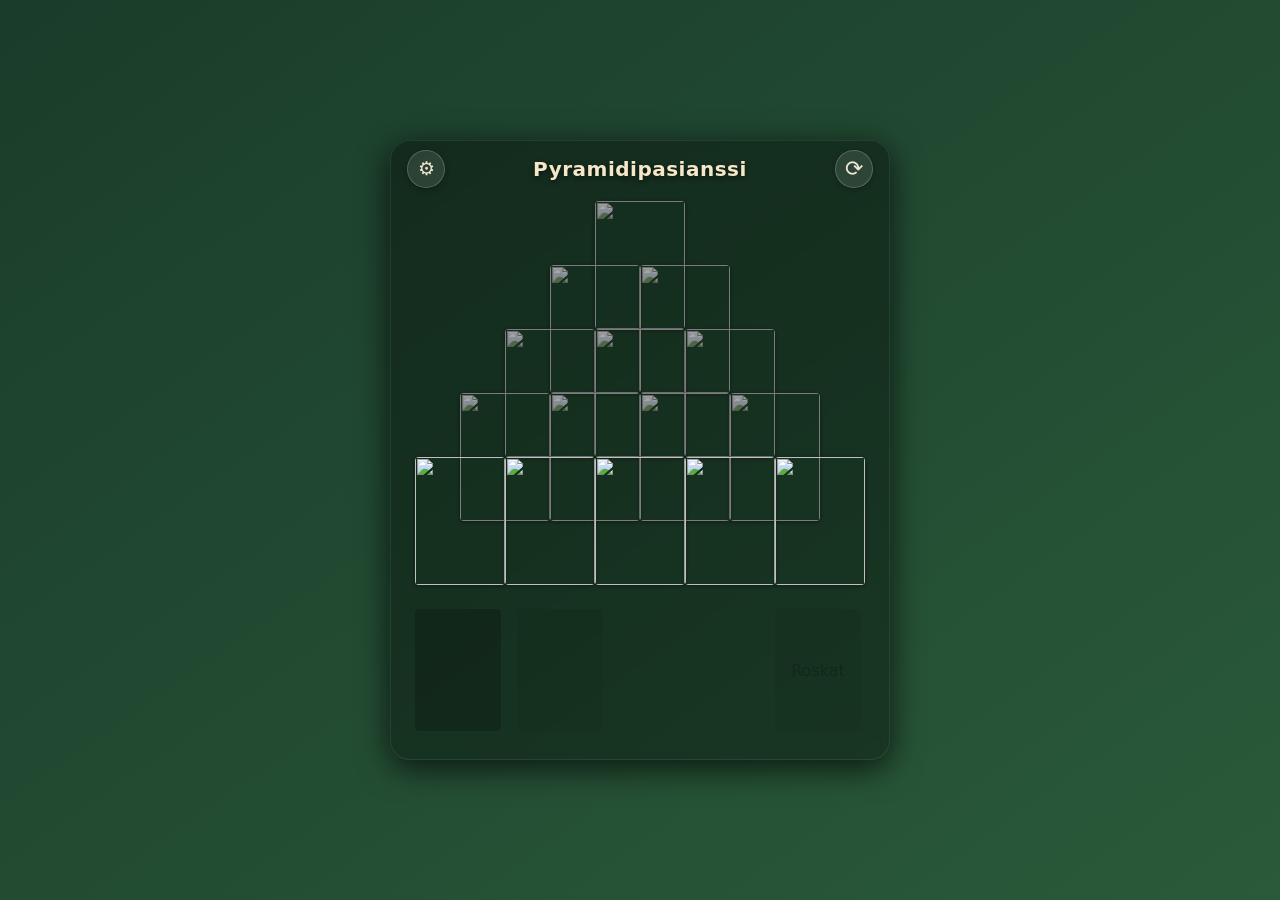
==== pyramid.html @ 2073470f "Rename index.html to pyramid.html" ====
<!-- index.html -->
<!DOCTYPE html>
<html lang="fi">
<head>
  <meta charset="UTF-8" />
  <meta name="viewport" content="width=device-width, initial-scale=1.0, maximum-scale=1.0, user-scalable=no" />
  <meta http-equiv="Content-Security-Policy" content="img-src 'self' data: https://deckofcardsapi.com;">
  <title>Pyramidipasianssi</title>
  <link rel="stylesheet" href="css/styles.css" />
</head>
<body>
  <div id="app">
    <header>
      <button id="settings-btn" title="Asetukset">⚙</button>
      <h1>Pyramidipasianssi</h1>
      <button id="new-game-btn" title="Uusi peli">⟳</button>
    </header>

    <main>
      <section id="pyramid-container">
        <div id="pyramid"></div>
      </section>

      <section id="stock-area">
        <div id="draw-group">
          <div id="stock-pile" class="pile" title="Nosta kortti">
            <div class="deck-stack"></div>
          </div>
          <div id="waste-pile" class="pile empty" title="Nykyinen kortti"></div>
        </div>
        <div id="trash-pile" class="pile empty" title="Poistetut kortit"></div>
      </section>
    </main>
  </div>

  <!-- Asetukset (Settings) Modal -->
  <div id="settings-overlay" class="hidden">
    <div class="settings-modal">
      <h2>Asetukset</h2>
      <div class="setting-row">
        <label for="toggle-click-both">Klikkaa molempia kortteja</label>
        <input type="checkbox" id="toggle-click-both">
      </div>
      <button id="close-settings-btn">Sulje</button>
    </div>
  </div>

  <script src="js/constants.js"></script>
  <script src="js/state.js"></script>
  <script src="js/deck.js"></script>
  <script src="js/dom-utils.js"></script>
  <script src="js/geometry.js"></script>
  <script src="js/position.js"></script>
  <script src="js/stock.js"></script>
  <script src="js/moves.js"></script>
  <script src="js/selection.js"></script>
  <script src="js/app.js"></script>
</body>
</html>
---- css/styles.css ----
/* css/styles.css */
@import url('base.css');
@import url('layout.css');
@import url('components.css');
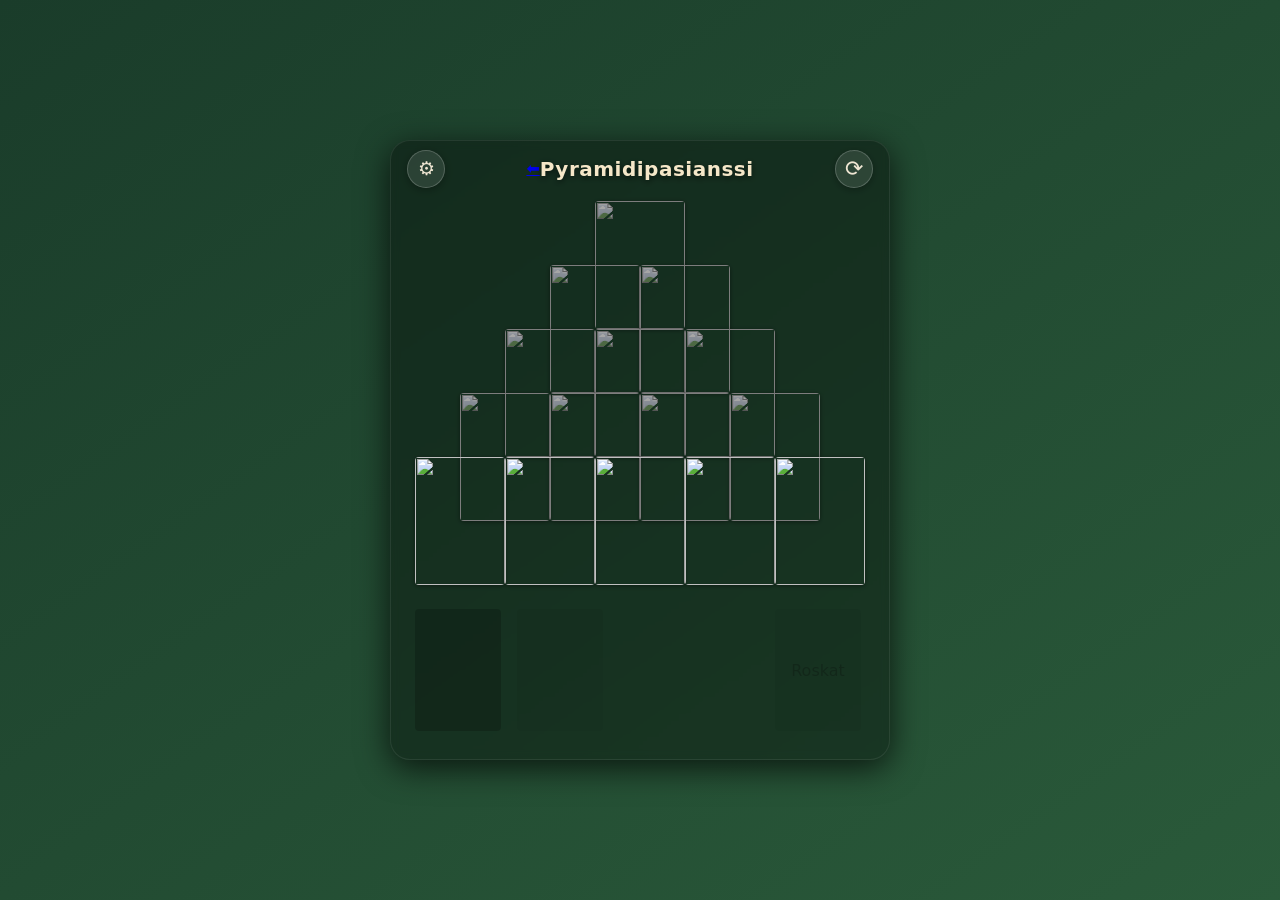
==== commit 0a5ca755: "Update comments and add back button in pyramid.html" ====
--- a/pyramid.html
+++ b/pyramid.html
@@ -1,4 +1,4 @@
-<!-- index.html -->
+<!-- pyramid.html -->
 <!DOCTYPE html>
 <html lang="fi">
 <head>
@@ -11,6 +11,7 @@
 <body>
   <div id="app">
     <header>
+      <a href="index.html" class="back-btn" title="Takaisin">⬅</a>
       <button id="settings-btn" title="Asetukset">⚙</button>
       <h1>Pyramidipasianssi</h1>
       <button id="new-game-btn" title="Uusi peli">⟳</button>
@@ -33,7 +34,6 @@
     </main>
   </div>
 
-  <!-- Asetukset (Settings) Modal -->
   <div id="settings-overlay" class="hidden">
     <div class="settings-modal">
       <h2>Asetukset</h2>
